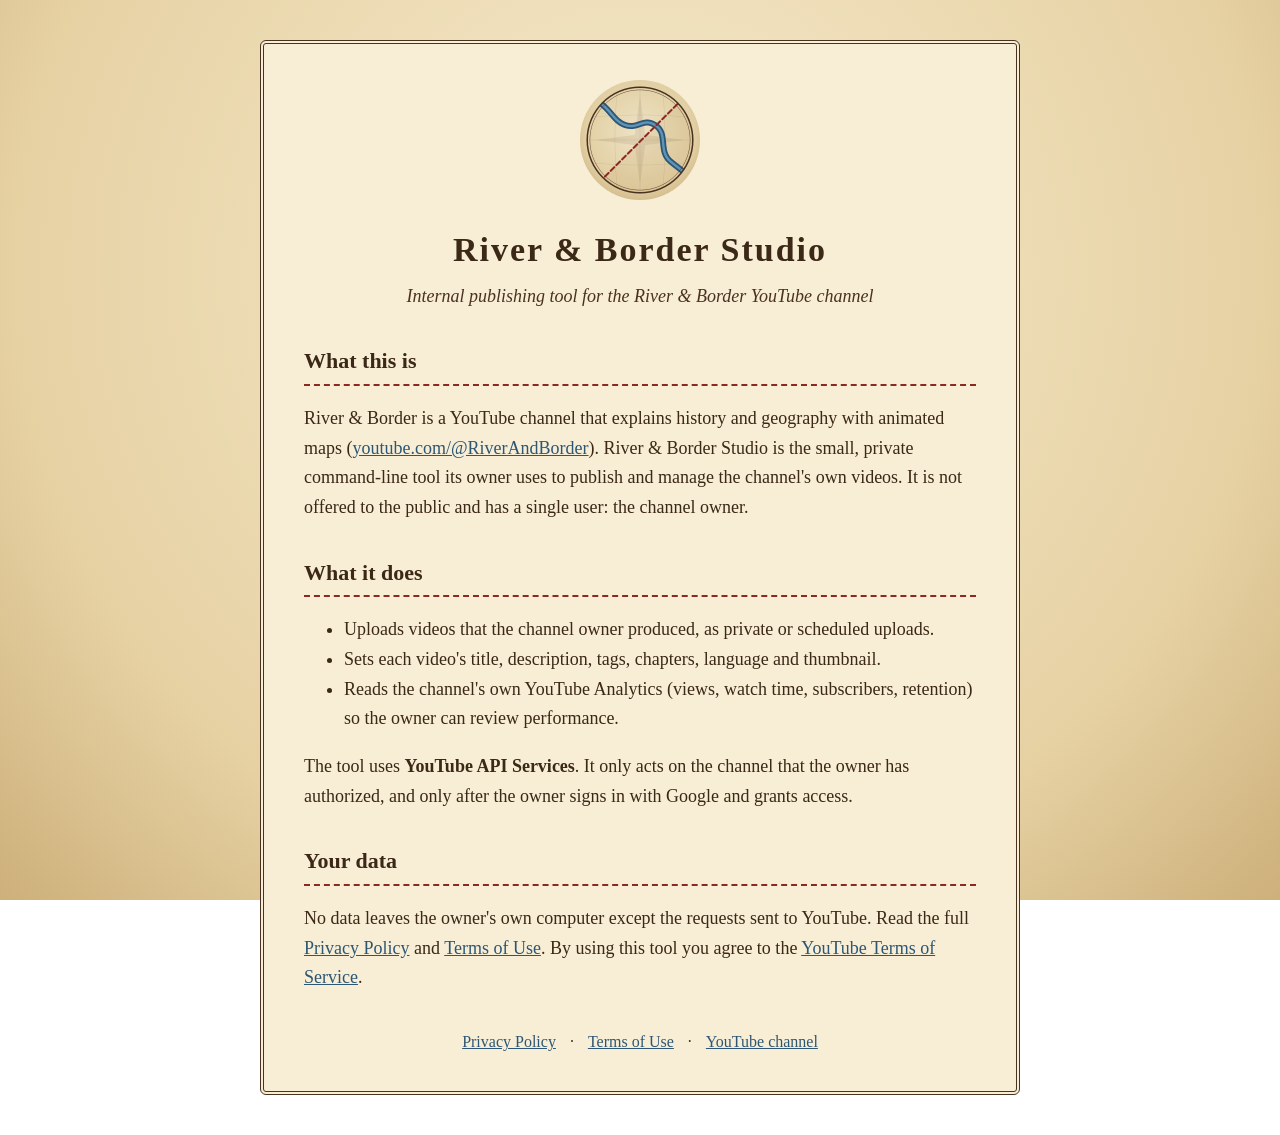
==== index.html @ dd43a644 "River & Border Studio: homepage, privacy policy, terms Co-Authored-By: Claude Opus 5.5 <noreply@anth" ====
<!doctype html>
<html lang="en">
<head>
  <meta charset="utf-8">
  <meta name="viewport" content="width=device-width, initial-scale=1">
  <title>River &amp; Border Studio</title>
  <meta name="description" content="Internal publishing tool for the River & Border YouTube channel.">
  <link rel="stylesheet" href="style.css">
  <link rel="icon" href="logo.png">
</head>
<body>
<main>
  <header>
    <img src="logo.png" alt="River & Border logo">
    <h1>River &amp; Border Studio</h1>
    <p class="sub">Internal publishing tool for the River &amp; Border YouTube channel</p>
  </header>

  <h2>What this is</h2>
  <p>
    River &amp; Border is a YouTube channel that explains history and geography with animated maps
    (<a href="https://www.youtube.com/@RiverAndBorder">youtube.com/@RiverAndBorder</a>).
    River &amp; Border Studio is the small, private command-line tool its owner uses to publish and manage
    the channel's own videos. It is not offered to the public and has a single user: the channel owner.
  </p>

  <h2>What it does</h2>
  <ul>
    <li>Uploads videos that the channel owner produced, as private or scheduled uploads.</li>
    <li>Sets each video's title, description, tags, chapters, language and thumbnail.</li>
    <li>Reads the channel's own YouTube Analytics (views, watch time, subscribers, retention) so the owner can review performance.</li>
  </ul>
  <p>
    The tool uses <strong>YouTube API Services</strong>. It only acts on the channel that the owner has authorized,
    and only after the owner signs in with Google and grants access.
  </p>

  <h2>Your data</h2>
  <p>
    No data leaves the owner's own computer except the requests sent to YouTube. Read the full
    <a href="privacy.html">Privacy Policy</a> and <a href="terms.html">Terms of Use</a>.
    By using this tool you agree to the <a href="https://www.youtube.com/t/terms">YouTube Terms of Service</a>.
  </p>

  <nav>
    <a href="privacy.html">Privacy Policy</a> ·
    <a href="terms.html">Terms of Use</a> ·
    <a href="https://www.youtube.com/@RiverAndBorder">YouTube channel</a>
  </nav>
</main>
</body>
</html>
---- style.css ----
:root {
  --paper: #f3e6c5;
  --paper-2: #e6d1a3;
  --ink: #3b2817;
  --ink-2: #4a3220;
  --river: #2c5674;
  --border: #8c2a22;
}
* { box-sizing: border-box; }
body {
  margin: 0;
  background: radial-gradient(circle at 50% 30%, #f6eacd, var(--paper-2) 70%, #cdb07a);
  background-attachment: fixed;
  color: var(--ink);
  font: 18px/1.65 Georgia, "Times New Roman", serif;
}
main {
  max-width: 760px;
  margin: 40px auto;
  padding: 36px 40px;
  background: #f8eed6;
  border: 4px double var(--ink-2);
  border-radius: 6px;
}
header { text-align: center; margin-bottom: 28px; }
header img { width: 120px; height: 120px; border-radius: 50%; }
h1 { font-size: 34px; letter-spacing: 2px; margin: 12px 0 4px; }
h2 { font-size: 22px; margin-top: 32px; border-bottom: 2px dashed var(--border); padding-bottom: 4px; }
.sub { font-style: italic; color: var(--ink-2); margin: 0; }
a { color: var(--river); }
nav { text-align: center; margin-top: 36px; font-size: 16px; }
nav a { margin: 0 10px; }
small { color: var(--ink-2); }
@media (max-width: 640px) {
  main { margin: 0; padding: 24px 16px; border-width: 0; border-radius: 0; }
  h1 { font-size: 28px; }
}
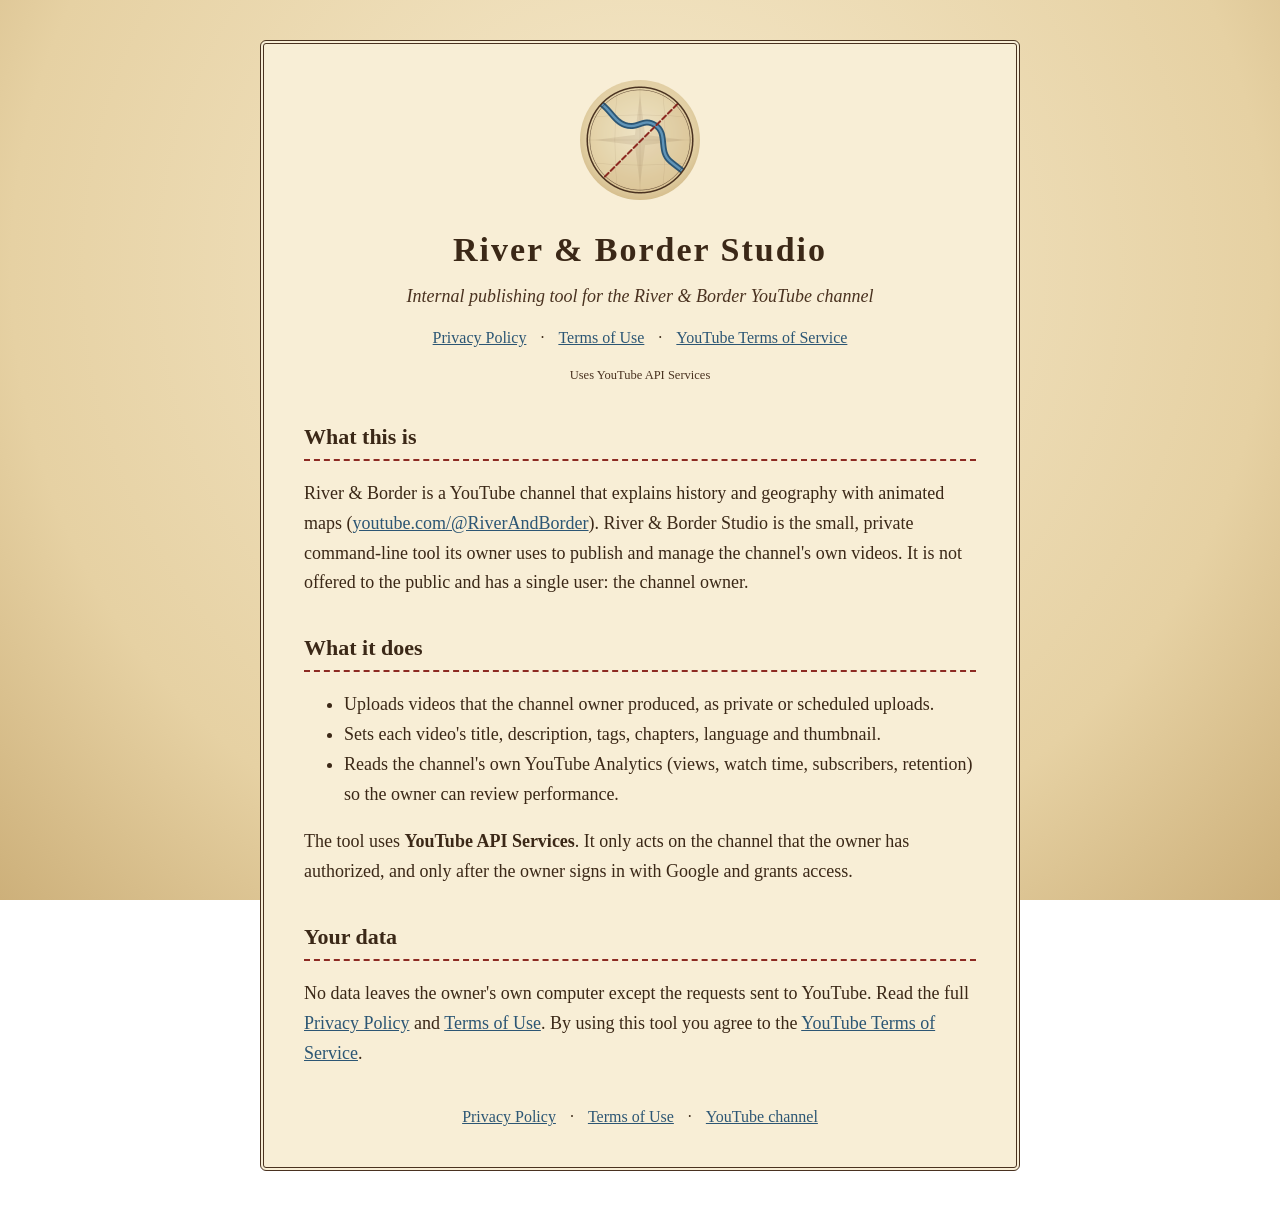
==== commit 5c59b701: "Link privacy policy and terms at top of homepage Co-Authored-By: Claude Opus 5.5 <noreply@anthropic." ====
--- a/index.html
+++ b/index.html
@@ -14,6 +14,12 @@
     <img src="logo.png" alt="River & Border logo">
     <h1>River &amp; Border Studio</h1>
     <p class="sub">Internal publishing tool for the River &amp; Border YouTube channel</p>
+    <nav style="margin-top:14px">
+      <a href="privacy.html">Privacy Policy</a> ·
+      <a href="terms.html">Terms of Use</a> ·
+      <a href="https://www.youtube.com/t/terms">YouTube Terms of Service</a>
+    </nav>
+    <p style="margin:10px 0 0;font-size:15px"><small>Uses YouTube API Services</small></p>
   </header>
 
   <h2>What this is</h2>
